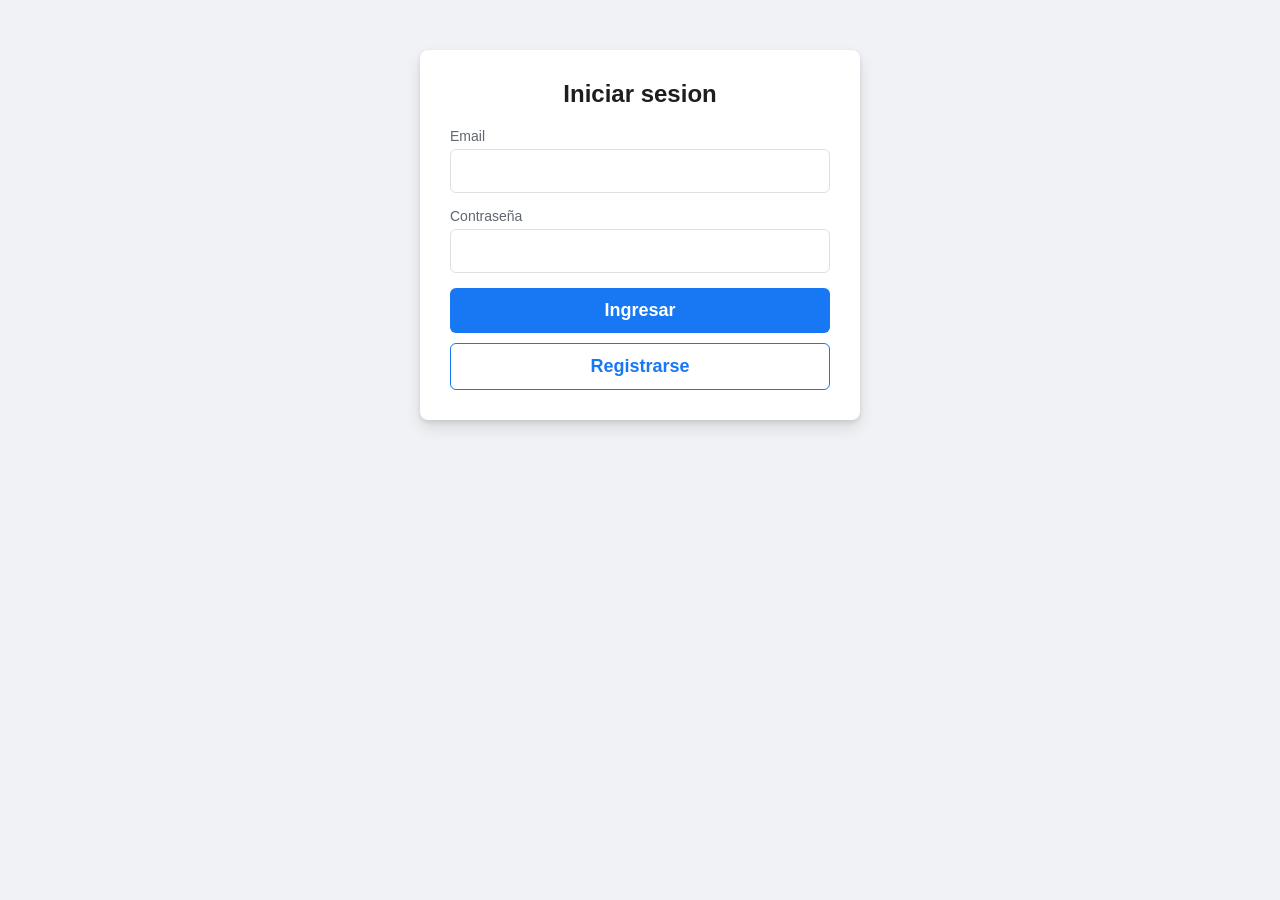
==== index.html @ ba79a06a "aca esta el html y css basico" ====
<!DOCTYPE html>
<html lang="es">
<head>
    <meta charset="UTF-8">
    <meta name="viewport" content="width=device-width, initial-scale=1.0">
    <title>Login - Sistema de Turnos Médicos</title>
    <link rel="stylesheet" href="CSS del index.css">
</head>
<body>
    
    <form id="loginForm">
        <h3 id="inicioSesion">Iniciar sesion</h3>

        <div>
            <label for="email" class="form-label">Email</label>
            <input id="email" type="email" class="form-label" required />
        </div>

        <div>
            <label for="password" class="form-label">Contraseña</label>
            <input id="password" class="form-label" type="password" required />
        </div>
        
        <div>
            <button type="submit">Ingresar</button>
            <a href="register.html">Registrarse</a>
        </div>
        
    </form>
    
</body>
</html>
---- CSS del index.css ----
body {
    background-color: #f0f2f5;
    margin: 0;
    font-family: sans-serif;
        padding-top: 50px;
    text-align: center; 
}

#loginForm {
    background-color: white;
    width: 380px;
    padding: 30px;
    border-radius: 8px;
    box-shadow: 0 2px 4px rgba(0, 0, 0, 0.1), 0 8px 16px rgba(0, 0, 0, 0.1);
    margin: 0 auto; 
    display: block; 
}
#inicioSesion{
    text-align: center;
}

h3 {
    margin-top: 0;
    margin-bottom: 20px;
    text-align: left; 
    font-size: 24px;
    color: #1c1e21;
}

input[type="email"],
input[type="password"] {
    width: 100%; 
    padding: 12px;
    border: 1px solid #dddfe2;
    border-radius: 6px;
    box-sizing: border-box; 
    margin-bottom: 15px;
    font-size: 16px;
}

button[type="submit"] {
    background-color: #1877f2;
    color: white;
    font-weight: bold;
    font-size: 18px;
    padding: 12px;
    border: none;
    border-radius: 6px;
    cursor: pointer;
    width: 100%;
}

a[href="register.html"] {
    display: block; 
    background-color: white; 
    color: #1877f2; 
    font-weight: bold;
    font-size: 18px;
    padding: 12px;
    text-align: center;
    text-decoration: none; 
    border-radius: 6px;
    border: 1px solid #1877f2; 
    margin-top: 10px; 
}

.form-label {
    text-align: left;
    display: block; 
    margin-bottom: 5px;
    font-size: 14px;
    color: #606770;
}
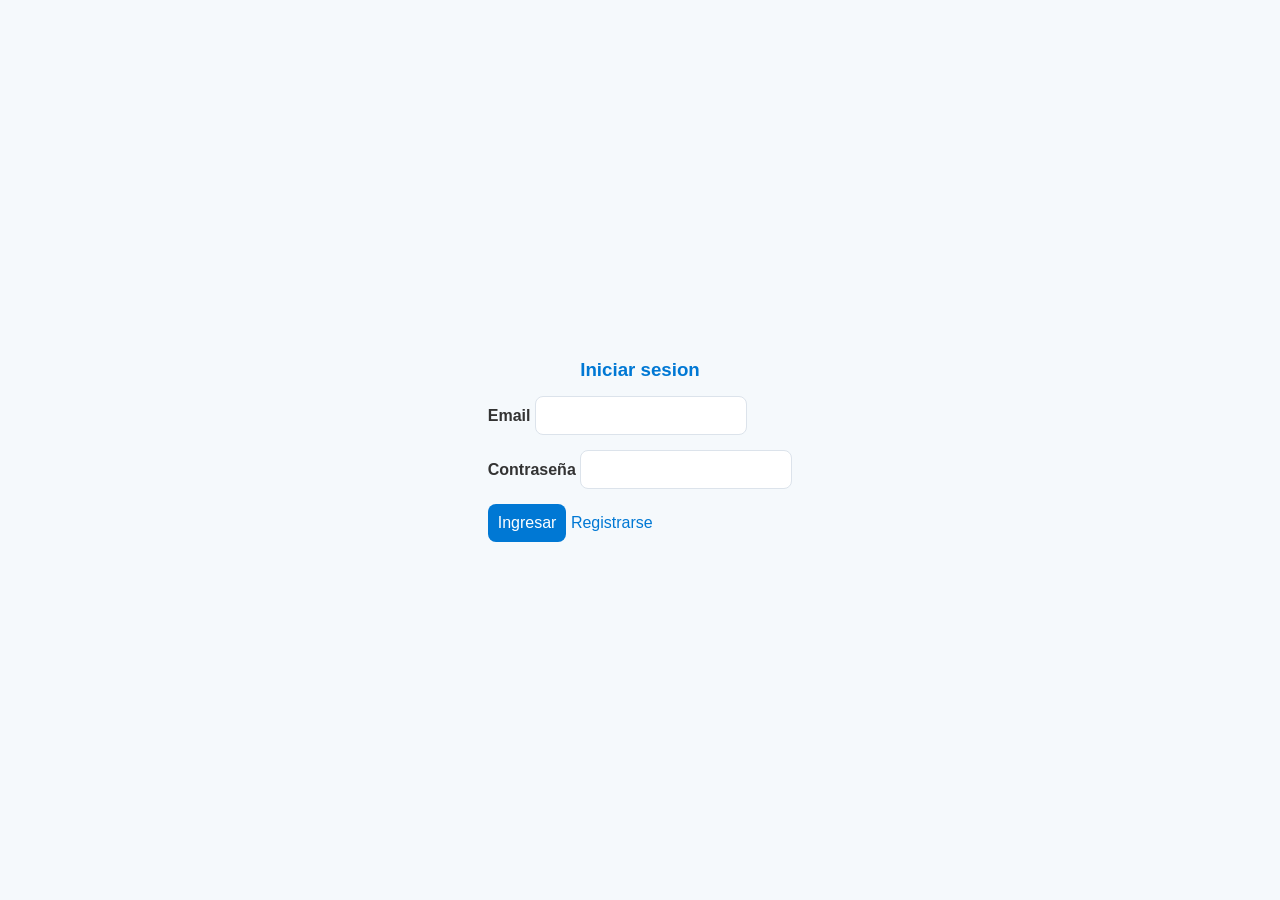
==== commit 605f05a7: "Create y delete a la api con doctores" ====
--- a/index.html
+++ b/index.html
@@ -4,7 +4,7 @@
     <meta charset="UTF-8">
     <meta name="viewport" content="width=device-width, initial-scale=1.0">
     <title>Login - Sistema de Turnos Médicos</title>
-    <link rel="stylesheet" href="CSS del index.css">
+    <link rel="stylesheet" href=".css/Gral.css">
 </head>
 <body>
     
@@ -29,4 +29,6 @@
     </form>
     
 </body>
+<script src="auth.js"></script> <script src="login.js"></script> </body>
 </html>
+</html>
--- a/.css/Gral.css
+++ b/.css/Gral.css
@@ -0,0 +1,147 @@
+/* =======================
+   🎨 VARIABLES GLOBALES
+======================= */
+:root {
+  --color-primario: #0078d4;       /* Azul médico */
+  --color-secundario: #00b894;     /* Verde salud */
+  --color-fondo: #f5f9fc;          /* Fondo claro */
+  --color-texto: #333;
+  --color-blanco: #fff;
+  --color-borde: #dce3eb;
+  --color-error: #e74c3c;
+  --radio: 8px;
+  --sombra: 0 2px 6px rgba(0, 0, 0, 0.1);
+  --transicion: 0.2s ease-in-out;
+}
+
+/* =======================
+   🧱 ESTILOS BASE
+======================= */
+* {
+  box-sizing: border-box;
+  margin: 0;
+  padding: 0;
+  font-family: "Segoe UI", Arial, sans-serif;
+}
+
+body {
+  background-color: var(--color-fondo);
+  color: var(--color-texto);
+  min-height: 100vh;
+  display: flex;
+  flex-direction: column;
+  align-items: center;
+  justify-content: center;
+  padding: 20px;
+}
+
+/* =======================
+   🧭 CONTENEDORES
+======================= */
+main {
+  width: 100%;
+  max-width: 400px;
+  background: var(--color-blanco);
+  padding: 30px;
+  border-radius: var(--radio);
+  box-shadow: var(--sombra);
+}
+
+/* =======================
+   🧾 FORMULARIOS
+======================= */
+form {
+  display: flex;
+  flex-direction: column;
+  gap: 15px;
+}
+
+h1, h2, h3 {
+  text-align: center;
+  color: var(--color-primario);
+}
+
+label {
+  font-weight: 600;
+  margin-bottom: 5px;
+}
+
+input, select, textarea {
+  padding: 10px;
+  border-radius: var(--radio);
+  border: 1px solid var(--color-borde);
+  outline: none;
+  transition: border var(--transicion);
+  font-size: 15px;
+}
+
+input:focus, select:focus, textarea:focus {
+  border-color: var(--color-primario);
+}
+
+/* =======================
+   🧩 BOTONES
+======================= */
+button {
+  background-color: var(--color-primario);
+  color: var(--color-blanco);
+  border: none;
+  border-radius: var(--radio);
+  padding: 10px;
+  font-size: 16px;
+  cursor: pointer;
+  transition: background var(--transicion);
+}
+
+button:hover {
+  background-color: #005fa3;
+}
+
+button.secundario {
+  background-color: var(--color-secundario);
+}
+
+button.secundario:hover {
+  background-color: #009a7a;
+}
+
+/* =======================
+   🔗 ENLACES
+======================= */
+a {
+  color: var(--color-primario);
+  text-decoration: none;
+  transition: color var(--transicion);
+  text-align: center;
+  display: inline-block;
+}
+
+a:hover {
+  color: var(--color-secundario);
+}
+
+/* =======================
+   ⚠️ MENSAJES
+======================= */
+.alerta {
+  background-color: var(--color-error);
+  color: var(--color-blanco);
+  padding: 10px;
+  border-radius: var(--radio);
+  text-align: center;
+  font-size: 14px;
+}
+
+/* =======================
+   📱 RESPONSIVE
+======================= */
+@media (max-width: 600px) {
+  main {
+    max-width: 90%;
+    padding: 20px;
+  }
+
+  button {
+    font-size: 15px;
+  }
+}
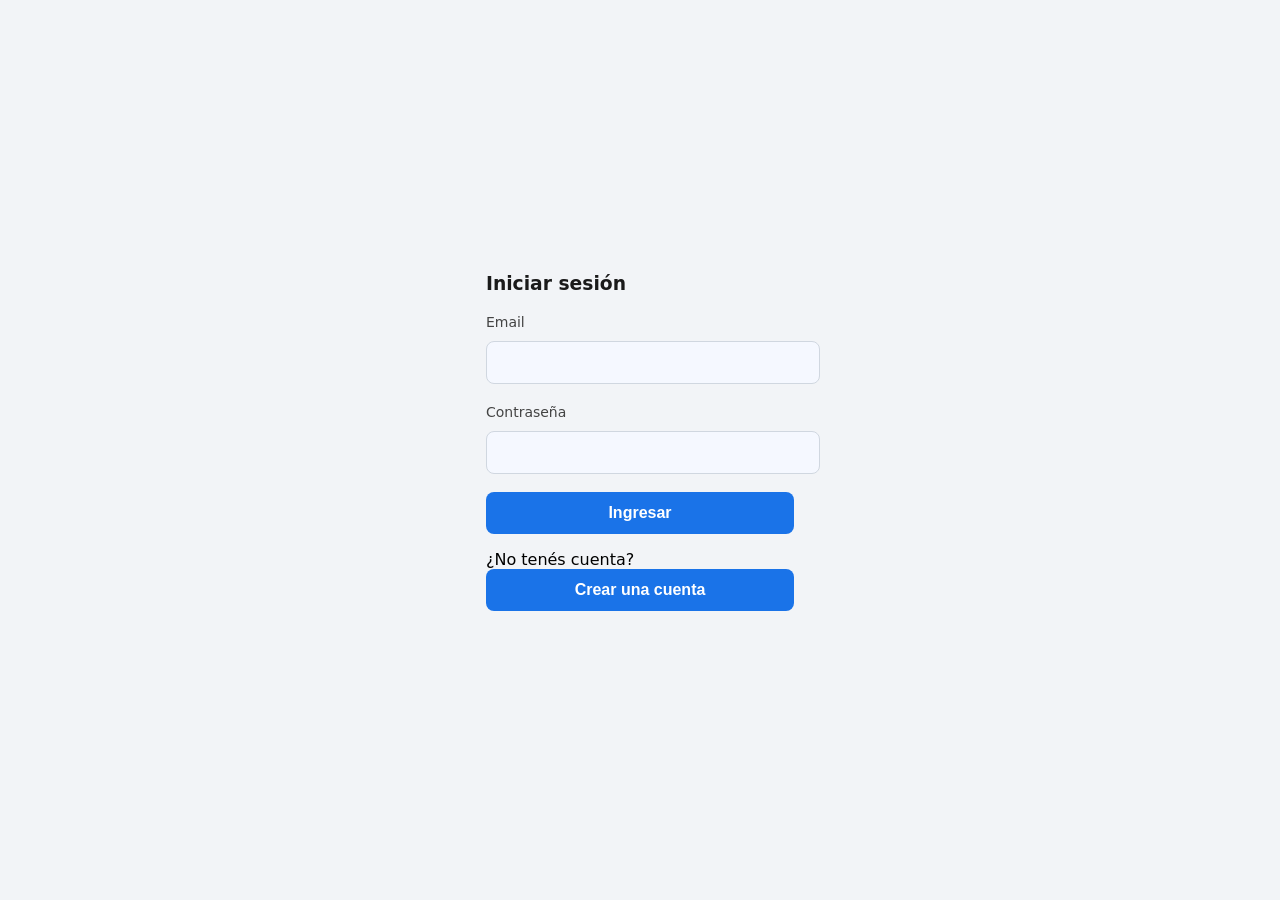
==== commit eb848fc2: "-Implemente el Inicio de sesiones,seguridad entre sesiones(No se puede navegar entre archivos  si no" ====
--- a/index.html
+++ b/index.html
@@ -3,32 +3,65 @@
 <head>
     <meta charset="UTF-8">
     <meta name="viewport" content="width=device-width, initial-scale=1.0">
-    <title>Login - Sistema de Turnos Médicos</title>
+    <title>Sistema de Turnos Médicos</title>
     <link rel="stylesheet" href=".css/Gral.css">
 </head>
 <body>
-    
-    <form id="loginForm">
-        <h3 id="inicioSesion">Iniciar sesion</h3>
+
+    <!-- LOGIN -->
+    <form id="loginForm" class="pantalla">
+        <h3>Iniciar sesión</h3>
 
         <div>
-            <label for="email" class="form-label">Email</label>
-            <input id="email" type="email" class="form-label" required />
+            <label>Email</label>
+            <input id="email" type="email" required>
         </div>
 
         <div>
-            <label for="password" class="form-label">Contraseña</label>
-            <input id="password" class="form-label" type="password" required />
+            <label>Contraseña</label>
+            <input id="password" type="password" required>
         </div>
-        
+
+        <button type="submit">Ingresar</button>
+
+        <p>
+            ¿No tenés cuenta?
+            <button id="irARegistro" type="button" class="link-btn">Crear una cuenta</button>
+        </p>
+    </form>
+
+    <!-- REGISTRO -->
+    <form id="registroForm" class="pantalla" style="display:none;">
+        <h3>Registrarse</h3>
+
         <div>
-            <button type="submit">Ingresar</button>
-            <a href="register.html">Registrarse</a>
+            <label>Nombre</label>
+            <input id="regNombre" required>
         </div>
-        
+
+        <div>
+            <label>Email</label>
+            <input id="regEmail" type="email" required>
+        </div>
+
+        <div>
+            <label>DNI</label>
+            <input id="regDni" required>
+        </div>
+
+        <div>
+            <label>Contraseña</label>
+            <input id="regPassword" type="password" required>
+        </div>
+
+        <button type="submit">Crear cuenta</button>
+
+        <p>
+            ¿Ya tenés cuenta?
+            <button id="irALogin" type="button" class="link-btn">Iniciar sesión</button>
+        </p>
     </form>
-    
+
+    <script src=".js/index.js"></script>
 </body>
-<script src="auth.js"></script> <script src="login.js"></script> </body>
 </html>
-</html>
--- a/.css/Gral.css
+++ b/.css/Gral.css
@@ -1,147 +1,106 @@
-/* =======================
-   🎨 VARIABLES GLOBALES
-======================= */
-:root {
-  --color-primario: #0078d4;       /* Azul médico */
-  --color-secundario: #00b894;     /* Verde salud */
-  --color-fondo: #f5f9fc;          /* Fondo claro */
-  --color-texto: #333;
-  --color-blanco: #fff;
-  --color-borde: #dce3eb;
-  --color-error: #e74c3c;
-  --radio: 8px;
-  --sombra: 0 2px 6px rgba(0, 0, 0, 0.1);
-  --transicion: 0.2s ease-in-out;
+/* ======= ESTILOS GENERALES ======= */
+body {
+    margin: 0;
+    padding: 0;
+    font-family: system-ui, -apple-system, BlinkMacSystemFont, "Segoe UI", Roboto, Arial, sans-serif;
+    background-color: #f2f4f7; /* gris claro */
+    display: flex;
+    justify-content: center;
+    align-items: center;
+    height: 100vh;
 }
 
-/* =======================
-   🧱 ESTILOS BASE
-======================= */
-* {
-  box-sizing: border-box;
-  margin: 0;
-  padding: 0;
-  font-family: "Segoe UI", Arial, sans-serif;
+/* ======= CONTENEDOR DEL FORM ======= */
+.container, 
+.form-container, 
+.login-container {
+    background: white;
+    width: 360px;
+    padding: 32px;
+    border-radius: 16px;
+    box-shadow: 0 4px 12px rgba(0,0,0,0.08);
 }
 
-body {
-  background-color: var(--color-fondo);
-  color: var(--color-texto);
-  min-height: 100vh;
-  display: flex;
-  flex-direction: column;
-  align-items: center;
-  justify-content: center;
-  padding: 20px;
+/* Títulos */
+h1, h2, h3 {
+    margin-top: 0;
+    font-weight: 600;
+    color: #1a1a1a;
 }
 
-/* =======================
-   🧭 CONTENEDORES
-======================= */
-main {
-  width: 100%;
-  max-width: 400px;
-  background: var(--color-blanco);
-  padding: 30px;
-  border-radius: var(--radio);
-  box-shadow: var(--sombra);
+/* ======= INPUTS ======= */
+input[type="email"],
+input[type="text"],
+input[type="password"],
+input[type="date"],
+input[type="time"],
+select {
+    width: 100%;
+    padding: 12px;
+    margin: 10px 0 18px 0;
+    font-size: 15px;
+    border: 1px solid #d0d7e0;
+    border-radius: 8px;
+    background: #f5f8ff;   /* como tu captura */
+    outline: none;
+    transition: 0.2s;
 }
 
-/* =======================
-   🧾 FORMULARIOS
-======================= */
-form {
-  display: flex;
-  flex-direction: column;
-  gap: 15px;
+input:focus,
+select:focus {
+    border-color: #1a73e8;
+    box-shadow: 0 0 0 3px rgba(26,115,232,0.25);
+    background: white;
 }
 
-h1, h2, h3 {
-  text-align: center;
-  color: var(--color-primario);
+/* ======= BOTÓN PRINCIPAL ======= */
+button,
+.btn-primary,
+input[type="submit"] {
+    width: 100%;
+    padding: 12px;
+    background: #1a73e8; /* azul Google */
+    color: #fff;
+    font-size: 16px;
+    font-weight: 600;
+    border: none;
+    border-radius: 8px;
+    cursor: pointer;
+    transition: 0.2s;
+}
+
+button:hover,
+.btn-primary:hover {
+    background: #135fbd;
+}
+
+/* ======= BOTÓN SECUNDARIO ======= */
+button.secondary,
+.btn-secondary {
+    width: 100%;
+    margin-top: 12px;
+    padding: 12px;
+    background: white;
+    color: #1a73e8;
+    border: 2px solid #1a73e8;
+    font-weight: 600;
+    border-radius: 8px;
+    cursor: pointer;
+}
+
+button.secondary:hover,
+.btn-secondary:hover {
+    background: #e8f1ff;
+}
+
+/* ======= CENTRAR TODO ======= */
+form {
+    display: flex;
+    flex-direction: column;
 }
 
 label {
-  font-weight: 600;
-  margin-bottom: 5px;
+    font-size: 14px;
+    color: #444;
+    margin-bottom: 4px;
 }
-
-input, select, textarea {
-  padding: 10px;
-  border-radius: var(--radio);
-  border: 1px solid var(--color-borde);
-  outline: none;
-  transition: border var(--transicion);
-  font-size: 15px;
-}
-
-input:focus, select:focus, textarea:focus {
-  border-color: var(--color-primario);
-}
-
-/* =======================
-   🧩 BOTONES
-======================= */
-button {
-  background-color: var(--color-primario);
-  color: var(--color-blanco);
-  border: none;
-  border-radius: var(--radio);
-  padding: 10px;
-  font-size: 16px;
-  cursor: pointer;
-  transition: background var(--transicion);
-}
-
-button:hover {
-  background-color: #005fa3;
-}
-
-button.secundario {
-  background-color: var(--color-secundario);
-}
-
-button.secundario:hover {
-  background-color: #009a7a;
-}
-
-/* =======================
-   🔗 ENLACES
-======================= */
-a {
-  color: var(--color-primario);
-  text-decoration: none;
-  transition: color var(--transicion);
-  text-align: center;
-  display: inline-block;
-}
-
-a:hover {
-  color: var(--color-secundario);
-}
-
-/* =======================
-   ⚠️ MENSAJES
-======================= */
-.alerta {
-  background-color: var(--color-error);
-  color: var(--color-blanco);
-  padding: 10px;
-  border-radius: var(--radio);
-  text-align: center;
-  font-size: 14px;
-}
-
-/* =======================
-   📱 RESPONSIVE
-======================= */
-@media (max-width: 600px) {
-  main {
-    max-width: 90%;
-    padding: 20px;
-  }
-
-  button {
-    font-size: 15px;
-  }
-}
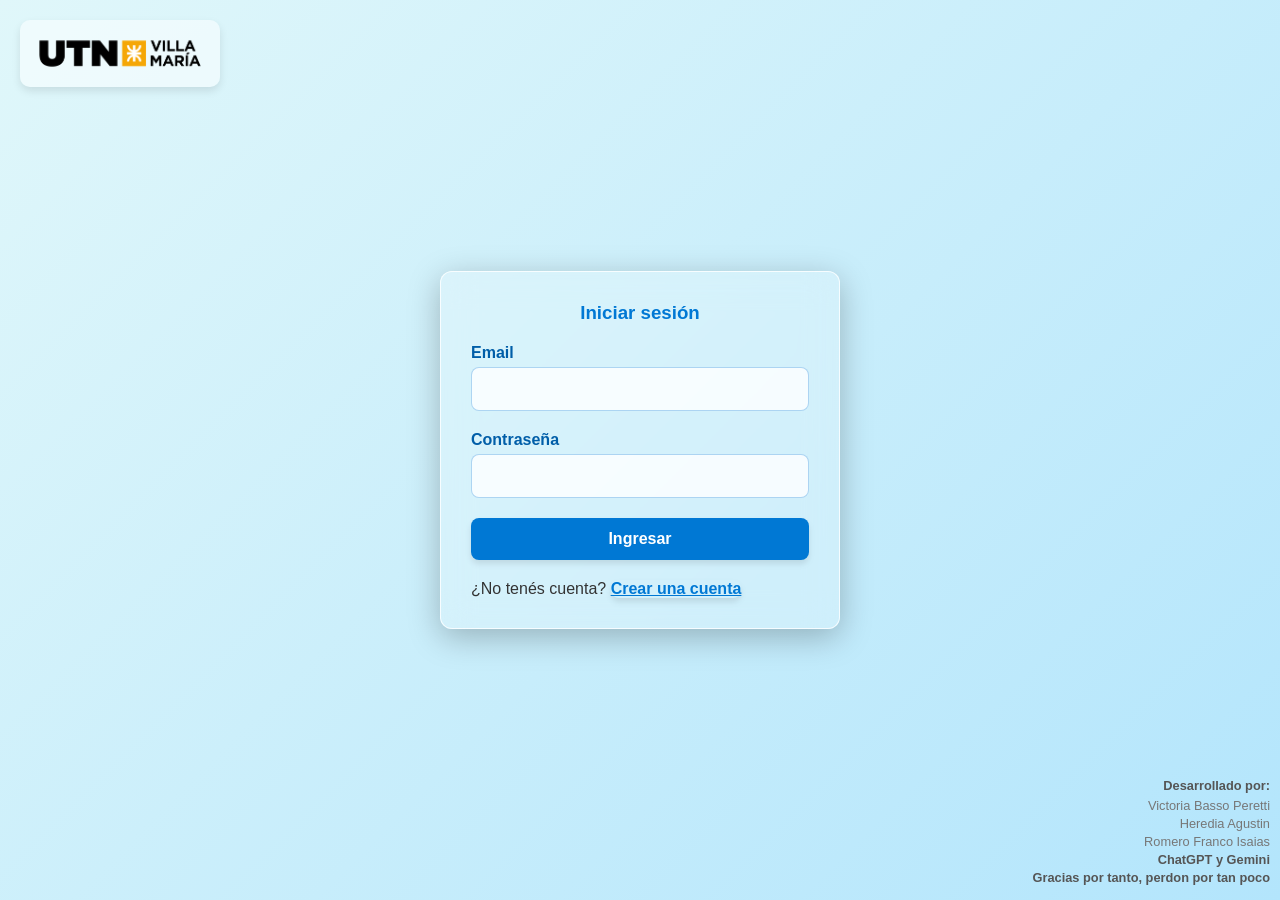
==== commit cbba00fa: "Mas modificaciones a css y organizacion general por temas de mal fucnionamiento" ====
--- a/index.html
+++ b/index.html
@@ -5,10 +5,30 @@
     <meta name="viewport" content="width=device-width, initial-scale=1.0">
     <title>Sistema de Turnos Médicos</title>
     <link rel="stylesheet" href=".css/Gral.css">
+    <style>
+        .creadores {
+            position: fixed;
+            bottom: 10px;
+            right: 10px;
+            font-size: 0.8em;
+            color: #777;
+            text-align: right;
+            line-height: 1.4;
+        }
+        .creadores strong {
+            display: block;
+            margin-bottom: 3px;
+            font-size: 1em;
+            color: #555;
+        }
+    </style>
 </head>
 <body>
 
-    <!-- LOGIN -->
+    <div class="logo-container">
+        <img src="Resources\utn-logo.png" alt="Logo de la Clínica" class="app-logo">
+    </div>
+    
     <form id="loginForm" class="pantalla">
         <h3>Iniciar sesión</h3>
 
@@ -30,7 +50,7 @@
         </p>
     </form>
 
-    <!-- REGISTRO -->
+
     <form id="registroForm" class="pantalla" style="display:none;">
         <h3>Registrarse</h3>
 
@@ -62,6 +82,15 @@
         </p>
     </form>
 
+    <div class="creadores">
+        <strong>Desarrollado por:</strong>
+        Victoria Basso Peretti<br>
+        Heredia Agustin<br>
+        Romero Franco Isaias
+        <strong>ChatGPT y Gemini
+            <br>Gracias por tanto, perdon por tan poco</strong>
+    </div>
+
     <script src=".js/index.js"></script>
 </body>
-</html>
+</html>
--- a/.css/Gral.css
+++ b/.css/Gral.css
@@ -1,106 +1,265 @@
-/* ======= ESTILOS GENERALES ======= */
+:root {
+  --color-primario: #0078d4;
+  --color-secundario: #00b894;
+  --color-fondo: linear-gradient(135deg, #e0f7fa, #b3e5fc);
+  --color-texto: #333;
+  --color-blanco: #fff;
+
+  --glass-bg: rgba(255, 255, 255, 0.2); 
+  --glass-blur: blur(16px); 
+  --glass-border: 1px solid rgba(255, 255, 255, 0.8); 
+  --glass-shadow: 0 8px 32px 0 rgba(0, 0, 0, 0.25); 
+
+  --color-borde: #dce3eb;
+  --color-error: #e74c3c;
+  --radio: 12px;
+  --transicion: 0.3s;
+}
+
+* {
+  box-sizing: border-box;
+  margin: 0;
+  padding: 0;
+  font-family: "Segoe UI", Arial, sans-serif;
+}
+
 body {
-    margin: 0;
-    padding: 0;
-    font-family: system-ui, -apple-system, BlinkMacSystemFont, "Segoe UI", Roboto, Arial, sans-serif;
-    background-color: #f2f4f7; /* gris claro */
-    display: flex;
-    justify-content: center;
-    align-items: center;
-    height: 100vh;
-}
-
-/* ======= CONTENEDOR DEL FORM ======= */
-.container, 
-.form-container, 
-.login-container {
-    background: white;
-    width: 360px;
-    padding: 32px;
-    border-radius: 16px;
-    box-shadow: 0 4px 12px rgba(0,0,0,0.08);
-}
-
-/* Títulos */
+  background: var(--color-fondo);
+  color: var(--color-texto);
+  min-height: 100vh;
+  display: flex;
+  flex-direction: column;
+  align-items: center;
+  justify-content: center;
+  padding: 20px;
+}
+
+main {
+  width: 100%;
+  max-width: 800px;
+  background: rgba(255, 255, 255, 0.2);
+  backdrop-filter: blur(5px);
+  padding: 30px;
+  border-radius: var(--radio);
+  box-shadow: var(--glass-shadow);
+}
+
+form {
+  display: flex;
+  flex-direction: column;
+  gap: 15px;
+}
+
 h1, h2, h3 {
-    margin-top: 0;
-    font-weight: 600;
-    color: #1a1a1a;
-}
-
-/* ======= INPUTS ======= */
-input[type="email"],
-input[type="text"],
-input[type="password"],
-input[type="date"],
-input[type="time"],
-select {
-    width: 100%;
-    padding: 12px;
-    margin: 10px 0 18px 0;
+  text-align: center;
+  color: var(--color-primario);
+}
+
+label {
+  font-weight: 600;
+  color: #005ea8;
+}
+
+.pantalla {
+  background: var(--glass-bg);
+  backdrop-filter: var(--glass-blur);
+  -webkit-backdrop-filter: var(--glass-blur);
+  border-radius: var(--radio);
+  border: var(--glass-border);
+  box-shadow: var(--glass-shadow);
+
+  width: 100%;
+  max-width: 400px;
+  padding: 30px;
+  display: flex;
+  flex-direction: column;
+  gap: 20px;
+}
+
+.pantalla > div {
+  display: flex;
+  flex-direction: column;
+  gap: 5px;
+}
+
+input,
+select,
+textarea {
+  background: rgba(255, 255, 255, 0.8);
+  padding: 12px;
+  border-radius: 8px;
+  border: 1px solid rgba(0, 120, 212, 0.3);
+  outline: none;
+  transition: all var(--transicion);
+  font-size: 16px;
+  color: var(--color-texto);
+}
+
+input:focus,
+select:focus,
+textarea:focus {
+  border-color: var(--color-primario);
+  background: var(--color-blanco);
+  box-shadow: 0 0 0 3px rgba(0, 120, 212, 0.2);
+}
+
+button {
+  background: var(--color-primario);
+  color: var(--color-blanco);
+  border: none;
+  border-radius: 8px;
+  padding: 12px;
+  font-size: 16px;
+  cursor: pointer;
+  transition: all var(--transicion);
+  font-weight: 600;
+  box-shadow: 0 4px 6px rgba(0, 0, 0, 0.1);
+}
+
+button:hover {
+  background: #005fa3;
+  transform: translateY(-2px);
+  box-shadow: 0 6px 8px rgba(0, 0, 0, 0.15);
+}
+
+button.secundario {
+  background: var(--color-secundario);
+}
+
+button.secundario:hover {
+  background: #009a7a;
+}
+
+a {
+  color: var(--color-primario);
+  text-decoration: none;
+  transition: .2s;
+  text-align: center;
+  display: inline-block;
+}
+
+a:hover {
+  color: var(--color-secundario);
+}
+
+.link-btn {
+  background: none;
+  border: none;
+  padding: 0;
+  color: var(--color-primario);
+  font-size: 16px;
+  cursor: pointer;
+  text-decoration: underline;
+  transition: color var(--transicion);
+  display: inline;
+}
+
+.link-btn:hover {
+  color: #009a7a;
+  text-decoration: none;
+  background: none;
+}
+
+.alerta {
+  background: var(--color-error);
+  color: #fff;
+  padding: 10px;
+  border-radius: var(--radio);
+  text-align: center;
+  font-size: 14px;
+}
+
+.exito {
+  background: var(--color-secundario);
+  color: #fff;
+  padding: 10px;
+  border-radius: var(--radio);
+  text-align: center;
+  font-size: 14px;
+  margin-bottom: 10px;
+}
+
+.turno-card {
+  background: rgba(255, 255, 255, 0.2);
+  backdrop-filter: blur(5px);
+  -webkit-backdrop-filter: blur(5px);
+  border: 1px solid rgba(255, 255, 255, 0.6);
+  box-shadow: 0 4px 10px rgba(0, 0, 0, 0.1);
+
+  padding: 15px;
+  border-radius: var(--radio);
+  margin-top: 10px;
+}
+
+.turno-card h4 {
+  margin-bottom: 10px;
+  color: var(--color-primario);
+}
+
+.turno-card p {
+  margin: 4px 0;
+}
+
+.turno-card button {
+  margin-top: 10px;
+  width: 100%;
+}
+
+
+.container,
+.container-fluid {
+  width: 90%;
+  margin: 0 auto;
+  padding: 15px;
+}
+
+
+@media(max-width: 600px) {
+  .pantalla {
+    max-width: 90%;
+    padding: 20px;
+  }
+  button {
     font-size: 15px;
-    border: 1px solid #d0d7e0;
-    border-radius: 8px;
-    background: #f5f8ff;   /* como tu captura */
-    outline: none;
-    transition: 0.2s;
-}
-
-input:focus,
-select:focus {
-    border-color: #1a73e8;
-    box-shadow: 0 0 0 3px rgba(26,115,232,0.25);
-    background: white;
-}
-
-/* ======= BOTÓN PRINCIPAL ======= */
-button,
-.btn-primary,
-input[type="submit"] {
-    width: 100%;
-    padding: 12px;
-    background: #1a73e8; /* azul Google */
-    color: #fff;
-    font-size: 16px;
-    font-weight: 600;
-    border: none;
-    border-radius: 8px;
-    cursor: pointer;
-    transition: 0.2s;
-}
-
-button:hover,
-.btn-primary:hover {
-    background: #135fbd;
-}
-
-/* ======= BOTÓN SECUNDARIO ======= */
-button.secondary,
-.btn-secondary {
-    width: 100%;
-    margin-top: 12px;
-    padding: 12px;
-    background: white;
-    color: #1a73e8;
-    border: 2px solid #1a73e8;
-    font-weight: 600;
-    border-radius: 8px;
-    cursor: pointer;
-}
-
-button.secondary:hover,
-.btn-secondary:hover {
-    background: #e8f1ff;
-}
-
-/* ======= CENTRAR TODO ======= */
-form {
-    display: flex;
-    flex-direction: column;
-}
-
-label {
-    font-size: 14px;
-    color: #444;
-    margin-bottom: 4px;
-}
+  }
+}
+
+.logo-container {
+    position: fixed; 
+    top: 20px;       
+    left: 20px;      
+    z-index: 1000;
+}
+
+.app-logo {
+    width: 200px; 
+    height: auto; 
+    border-radius: 10px;
+    box-shadow: 0 4px 8px rgba(0, 0, 0, 0.1);
+    background: rgba(255, 255, 255, 0.5); 
+    padding: 5px;
+}
+
+
+@media(max-width: 600px) {
+    .app-logo {
+        width: 60px;
+    }
+}
+
+.creadores {
+    position: fixed;
+    bottom: 10px;
+    right: 10px;
+    font-size: 0.8em;
+    color: #777;
+    text-align: right;
+    line-height: 1.4;
+}
+
+.creadores strong {
+    display: block;
+    margin-bottom: 3px;
+    font-size: 1em;
+    color: #555;
+}
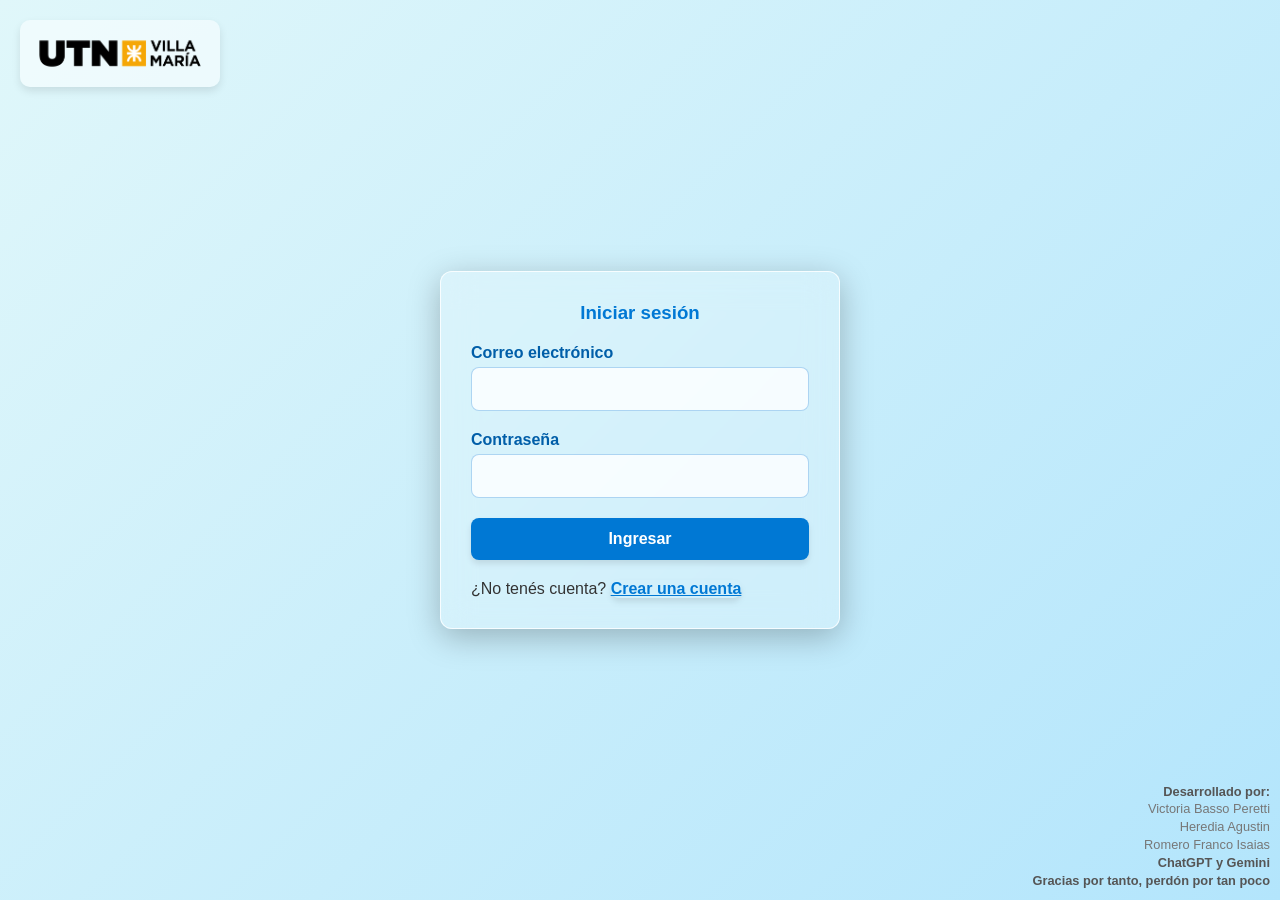
==== commit 93665d27: "Comentarios guias y homogeneicé las variables y eliminé redundancias" ====
--- a/index.html
+++ b/index.html
@@ -5,40 +5,24 @@
     <meta name="viewport" content="width=device-width, initial-scale=1.0">
     <title>Sistema de Turnos Médicos</title>
     <link rel="stylesheet" href=".css/Gral.css">
-    <style>
-        .creadores {
-            position: fixed;
-            bottom: 10px;
-            right: 10px;
-            font-size: 0.8em;
-            color: #777;
-            text-align: right;
-            line-height: 1.4;
-        }
-        .creadores strong {
-            display: block;
-            margin-bottom: 3px;
-            font-size: 1em;
-            color: #555;
-        }
-    </style>
 </head>
 <body>
 
     <div class="logo-container">
-        <img src="Resources\utn-logo.png" alt="Logo de la Clínica" class="app-logo">
+        <img src="Resources/utn-logo.png" alt="Logo de la Clínica" class="app-logo">
     </div>
     
+    <!-- FORMULARIO DE INICIO DE SESIÓN -->
     <form id="loginForm" class="pantalla">
         <h3>Iniciar sesión</h3>
 
         <div>
-            <label>Email</label>
+            <label for="email">Correo electrónico</label>
             <input id="email" type="email" required>
         </div>
 
         <div>
-            <label>Contraseña</label>
+            <label for="password">Contraseña</label>
             <input id="password" type="password" required>
         </div>
 
@@ -50,27 +34,27 @@
         </p>
     </form>
 
-
+    <!-- FORMULARIO DE REGISTRO -->
     <form id="registroForm" class="pantalla" style="display:none;">
         <h3>Registrarse</h3>
 
         <div>
-            <label>Nombre</label>
+            <label for="regNombre">Nombre completo</label>
             <input id="regNombre" required>
         </div>
 
         <div>
-            <label>Email</label>
+            <label for="regEmail">Correo electrónico</label>
             <input id="regEmail" type="email" required>
         </div>
 
         <div>
-            <label>DNI</label>
+            <label for="regDni">DNI</label>
             <input id="regDni" required>
         </div>
 
         <div>
-            <label>Contraseña</label>
+            <label for="regPassword">Contraseña</label>
             <input id="regPassword" type="password" required>
         </div>
 
@@ -86,11 +70,12 @@
         <strong>Desarrollado por:</strong>
         Victoria Basso Peretti<br>
         Heredia Agustin<br>
-        Romero Franco Isaias
-        <strong>ChatGPT y Gemini
-            <br>Gracias por tanto, perdon por tan poco</strong>
+        Romero Franco Isaias<br>
+        <strong>ChatGPT y Gemini <br>
+        Gracias por tanto, perdón por tan poco</strong>
     </div>
 
+    <!-- JS de login y registro -->
     <script src=".js/index.js"></script>
 </body>
-</html>+</html>
--- a/.css/Gral.css
+++ b/.css/Gral.css
@@ -1,3 +1,4 @@
+/* 🎨 Colores, estilos glass y valores reutilizables */
 :root {
   --color-primario: #0078d4;
   --color-secundario: #00b894;
@@ -5,10 +6,11 @@
   --color-texto: #333;
   --color-blanco: #fff;
 
-  --glass-bg: rgba(255, 255, 255, 0.2); 
-  --glass-blur: blur(16px); 
-  --glass-border: 1px solid rgba(255, 255, 255, 0.8); 
-  --glass-shadow: 0 8px 32px 0 rgba(0, 0, 0, 0.25); 
+  /* Configuración del efecto glass */
+  --glass-bg: rgba(255, 255, 255, 0.2);
+  --glass-blur: blur(16px);
+  --glass-border: 1px solid rgba(255, 255, 255, 0.8);
+  --glass-shadow: 0 8px 32px rgba(0, 0, 0, 0.25);
 
   --color-borde: #dce3eb;
   --color-error: #e74c3c;
@@ -16,6 +18,7 @@
   --transicion: 0.3s;
 }
 
+/* Reset básico para que todo el sitio use la misma base */
 * {
   box-sizing: border-box;
   margin: 0;
@@ -23,6 +26,7 @@
   font-family: "Segoe UI", Arial, sans-serif;
 }
 
+/* Fondo general y centrado del contenido */
 body {
   background: var(--color-fondo);
   color: var(--color-texto);
@@ -34,6 +38,7 @@
   padding: 20px;
 }
 
+/* Contenedor principal con estilo glass */
 main {
   width: 100%;
   max-width: 800px;
@@ -44,22 +49,26 @@
   box-shadow: var(--glass-shadow);
 }
 
+/* Formularios alineados en columna */
 form {
   display: flex;
   flex-direction: column;
   gap: 15px;
 }
 
+/* Títulos centrados */
 h1, h2, h3 {
   text-align: center;
   color: var(--color-primario);
 }
 
+/* Estilo de etiquetas de los formularios */
 label {
   font-weight: 600;
   color: #005ea8;
 }
 
+/* Recuadro principal para pantallas de inicio o login */
 .pantalla {
   background: var(--glass-bg);
   backdrop-filter: var(--glass-blur);
@@ -76,12 +85,14 @@
   gap: 20px;
 }
 
+/* Cada bloque interno dentro de pantalla */
 .pantalla > div {
   display: flex;
   flex-direction: column;
   gap: 5px;
 }
 
+/* Inputs, selects y textarea con estilo suave */
 input,
 select,
 textarea {
@@ -95,6 +106,7 @@
   color: var(--color-texto);
 }
 
+/* Efecto de enfoque en campos del formulario */
 input:focus,
 select:focus,
 textarea:focus {
@@ -103,6 +115,7 @@
   box-shadow: 0 0 0 3px rgba(0, 120, 212, 0.2);
 }
 
+/* Botones principales */
 button {
   background: var(--color-primario);
   color: var(--color-blanco);
@@ -116,20 +129,22 @@
   box-shadow: 0 4px 6px rgba(0, 0, 0, 0.1);
 }
 
+/* Hover del botón */
 button:hover {
   background: #005fa3;
   transform: translateY(-2px);
   box-shadow: 0 6px 8px rgba(0, 0, 0, 0.15);
 }
 
+/* Botón secundario */
 button.secundario {
   background: var(--color-secundario);
 }
-
 button.secundario:hover {
   background: #009a7a;
 }
 
+/* Link normal */
 a {
   color: var(--color-primario);
   text-decoration: none;
@@ -137,11 +152,11 @@
   text-align: center;
   display: inline-block;
 }
-
 a:hover {
   color: var(--color-secundario);
 }
 
+/* Botón estilo link */
 .link-btn {
   background: none;
   border: none;
@@ -151,15 +166,13 @@
   cursor: pointer;
   text-decoration: underline;
   transition: color var(--transicion);
-  display: inline;
-}
-
+}
 .link-btn:hover {
   color: #009a7a;
   text-decoration: none;
-  background: none;
-}
-
+}
+
+/* Carteles de error y éxito */
 .alerta {
   background: var(--color-error);
   color: #fff;
@@ -179,6 +192,7 @@
   margin-bottom: 10px;
 }
 
+/* Tarjeta de turno con efecto glass */
 .turno-card {
   background: rgba(255, 255, 255, 0.2);
   backdrop-filter: blur(5px);
@@ -205,7 +219,7 @@
   width: 100%;
 }
 
-
+/* Contenedores generales */
 .container,
 .container-fluid {
   width: 90%;
@@ -213,7 +227,7 @@
   padding: 15px;
 }
 
-
+/* Ajustes en pantallas chicas */
 @media(max-width: 600px) {
   .pantalla {
     max-width: 90%;
@@ -224,29 +238,31 @@
   }
 }
 
+/* Logo fijo en esquina superior izquierda */
 .logo-container {
-    position: fixed; 
-    top: 20px;       
-    left: 20px;      
+    position: fixed;
+    top: 20px;
+    left: 20px;
     z-index: 1000;
 }
 
 .app-logo {
-    width: 200px; 
-    height: auto; 
+    width: 200px;
+    height: auto;
     border-radius: 10px;
     box-shadow: 0 4px 8px rgba(0, 0, 0, 0.1);
-    background: rgba(255, 255, 255, 0.5); 
+    background: rgba(255, 255, 255, 0.5);
     padding: 5px;
 }
 
-
+/* Logo más chico en móviles */
 @media(max-width: 600px) {
     .app-logo {
         width: 60px;
     }
 }
 
+/* Créditos abajo a la derecha */
 .creadores {
     position: fixed;
     bottom: 10px;
@@ -259,7 +275,6 @@
 
 .creadores strong {
     display: block;
-    margin-bottom: 3px;
     font-size: 1em;
     color: #555;
-}+}
